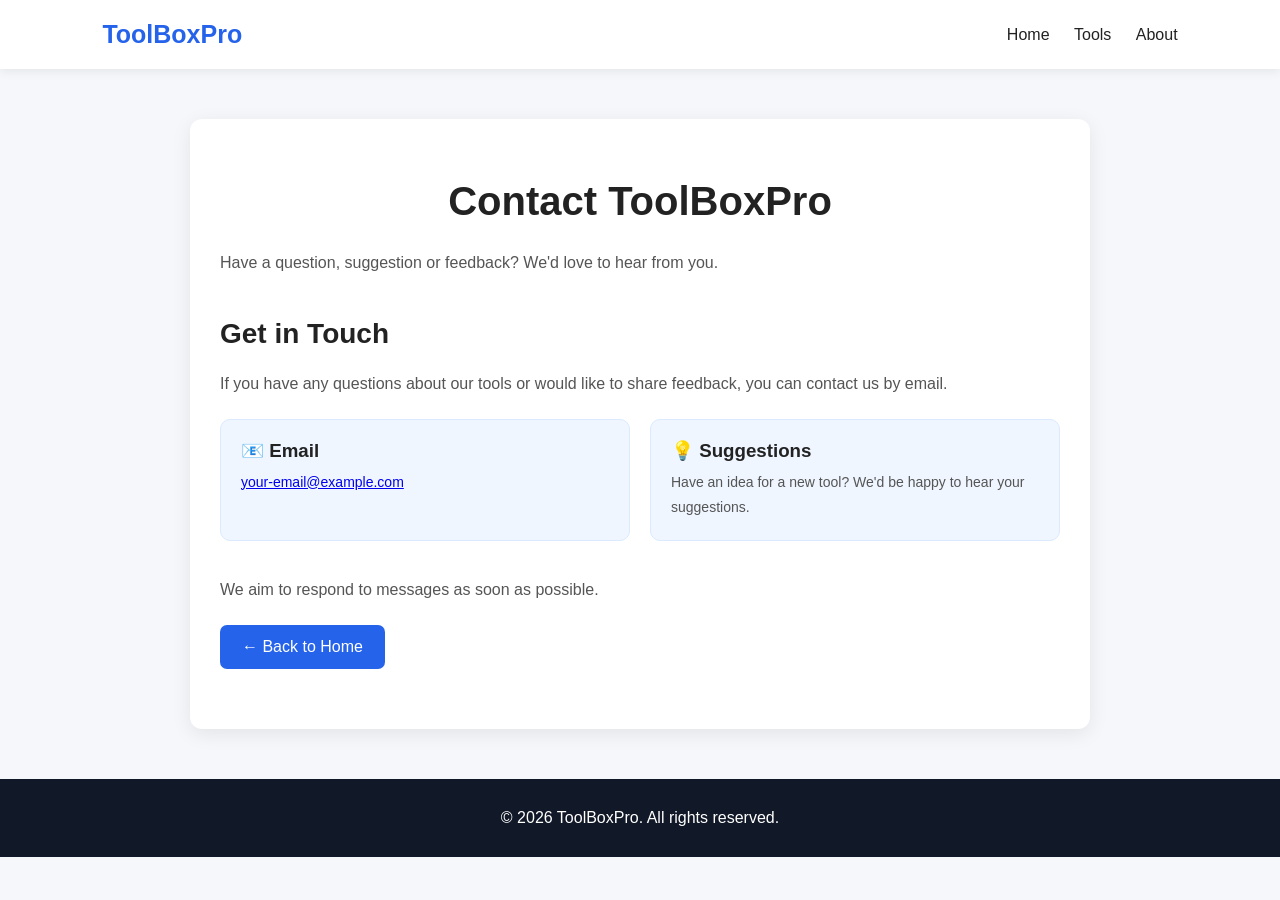
==== pages/contact.html @ 93ff9294 "Initial ToolBoxPro website" ====
<!DOCTYPE html>
<html lang="en">

<head>
    <meta charset="UTF-8">
    <meta name="viewport" content="width=device-width, initial-scale=1.0">

    <title>Contact ToolBoxPro</title>

    <meta
        name="description"
        content="Contact ToolBoxPro for questions, feedback or suggestions."
    >

    <link rel="stylesheet" href="../style.css">
</head>

<body>

    <!-- Header -->
    <header>

        <div class="logo">
            ToolBoxPro
        </div>

        <nav>
            <a href="../index.html">Home</a>
            <a href="../index.html#tools">Tools</a>
            <a href="about.html">About</a>
        </nav>

    </header>


    <!-- Contact Content -->
    <main>

        <section class="info-page">

            <h1>Contact ToolBoxPro</h1>

            <p>
                Have a question, suggestion or feedback?
                We'd love to hear from you.
            </p>

            <h2>Get in Touch</h2>

            <p>
                If you have any questions about our tools or would
                like to share feedback, you can contact us by email.
            </p>

            <div class="info-list">

                <div>
                    <h3>📧 Email</h3>

                    <p>
                        <a href="mailto:your-email@example.com">
                            your-email@example.com
                        </a>
                    </p>
                </div>

                <div>
                    <h3>💡 Suggestions</h3>

                    <p>
                        Have an idea for a new tool?
                        We'd be happy to hear your suggestions.
                    </p>
                </div>

            </div>


            <p>
                We aim to respond to messages as soon as possible.
            </p>


            <a href="../index.html" class="btn">
                ← Back to Home
            </a>

        </section>

    </main>


    <!-- Footer -->
    <footer>

        <p>
            © 2026 ToolBoxPro. All rights reserved.
        </p>

    </footer>

</body>

</html>
---- style.css ----
* {
    margin: 0;
    padding: 0;
    box-sizing: border-box;
}

body {
    font-family: Arial, sans-serif;
    background: #f5f7fb;
    color: #222;
}

/* Header */
header {
    background: white;
    padding: 20px 8%;
    display: flex;
    justify-content: space-between;
    align-items: center;
    box-shadow: 0 2px 10px rgba(0, 0, 0, 0.08);
}

.logo {
    font-size: 25px;
    font-weight: bold;
    color: #2563eb;
}

nav a {
    text-decoration: none;
    color: #222;
    margin-left: 20px;
    transition: color 0.2s ease;
}

nav a:hover {
    color: #2563eb;
}


/* Hero */
.hero {
    background: white;
    padding: 110px 20px;
    text-align: center;
}

.hero-content {
    max-width: 800px;
    margin: auto;
}

.hero-badge {
    display: inline-block;
    padding: 8px 16px;
    margin-bottom: 20px;
    background: #eff6ff;
    color: #2563eb;
    border-radius: 20px;
    font-size: 14px;
    font-weight: bold;
}

.hero h1 {
    font-size: 48px;
    line-height: 1.2;
    margin-bottom: 20px;
}

.hero p {
    max-width: 650px;
    margin: 0 auto 30px;
    font-size: 18px;
    line-height: 1.7;
    color: #666;
}

.hero-buttons {
    display: flex;
    justify-content: center;
    gap: 15px;
    flex-wrap: wrap;
}


/* Buttons */
.btn {
    display: inline-block;
    background: #2563eb;
    color: white;
    padding: 13px 22px;
    border-radius: 7px;
    text-decoration: none;
    transition: background 0.2s ease, transform 0.2s ease;
}

.btn:hover {
    background: #1d4ed8;
    transform: translateY(-2px);
}

.secondary-btn {
    background: transparent;
    color: #2563eb;
    border: 1px solid #2563eb;
}

.secondary-btn:hover {
    background: #2563eb;
    color: white;
}


/* Tools Section */
.tools-section {
    padding: 80px 8%;
    text-align: center;
}

.tools-section h2 {
    font-size: 35px;
    margin-bottom: 15px;
}

.tools-intro {
    color: #666;
    margin-bottom: 35px;
}


/* Search */
.tool-search {
    width: 80%;
    max-width: 500px;
    padding: 14px 18px;
    margin-bottom: 35px;
    border: 1px solid #ccc;
    border-radius: 8px;
    font-size: 16px;
    outline: none;
}

.tool-search:focus {
    border-color: #2563eb;
    box-shadow: 0 0 0 3px rgba(37, 99, 235, 0.1);
}


/* Tool Cards */
.tools-container {
    display: grid;
    grid-template-columns: repeat(auto-fit, minmax(220px, 1fr));
    gap: 25px;
}

.tool-card {
    background: white;
    padding: 30px 20px;
    border-radius: 10px;
    border: 1px solid #e5e7eb;
    box-shadow: 0 5px 15px rgba(0, 0, 0, 0.08);
    transition: transform 0.25s ease, box-shadow 0.25s ease;
}

.tool-card:hover {
    transform: translateY(-6px);
    box-shadow: 0 12px 25px rgba(37, 99, 235, 0.15);
}

.tool-card h3 {
    margin-bottom: 12px;
    font-size: 20px;
}

.tool-card p {
    line-height: 1.6;
    color: #666;
    margin-bottom: 20px;
}

.tool-btn {
    display: inline-block;
    background: #2563eb;
    color: white;
    padding: 10px 18px;
    border-radius: 6px;
    text-decoration: none;
    transition: background 0.2s ease, transform 0.2s ease;
}

.tool-btn:hover {
    background: #1d4ed8;
    transform: translateY(-2px);
}


/* About Section */
.about {
    background: white;
    padding: 70px 10%;
    text-align: center;
}

.about h2 {
    margin-bottom: 20px;
}

.about p {
    max-width: 700px;
    margin: 0 auto 25px;
    line-height: 1.7;
    color: #666;
}


/* Footer */
footer {
    background: #111827;
    color: white;
    text-align: center;
    padding: 30px;
}

.footer-links {
    margin-top: 15px;
}

.footer-links a {
    color: #dbeafe;
    text-decoration: none;
    margin: 0 10px;
    font-size: 14px;
}

.footer-links a:hover {
    color: #60a5fa;
    text-decoration: underline;
}


/* Info Pages */
.info-page {
    max-width: 900px;
    margin: 50px auto;
    padding: 60px 30px;
    background: white;
    border-radius: 12px;
    box-shadow: 0 5px 20px rgba(0, 0, 0, 0.08);
}

.info-page h1 {
    font-size: 40px;
    margin-bottom: 25px;
    text-align: center;
}

.info-page h2 {
    font-size: 28px;
    margin-top: 40px;
    margin-bottom: 20px;
}

.info-page h3 {
    margin-bottom: 8px;
}

.info-page p {
    line-height: 1.8;
    color: #555;
    margin-bottom: 20px;
}

.info-list {
    display: grid;
    grid-template-columns: repeat(auto-fit, minmax(220px, 1fr));
    gap: 20px;
    margin-bottom: 35px;
}

.info-list div {
    padding: 20px;
    background: #eff6ff;
    border-radius: 10px;
    border: 1px solid #dbeafe;
}

.info-list p {
    margin-bottom: 0;
    font-size: 14px;
}


/* Individual Tool Pages */
.tool-page {
    max-width: 800px;
    margin: 50px auto;
    padding: 60px 30px;
    text-align: center;
}

.tool-header {
    margin-bottom: 35px;
}

.tool-icon {
    display: inline-block;
    font-size: 45px;
    margin-bottom: 15px;
}

.tool-header h1 {
    font-size: 40px;
    margin-bottom: 15px;
}

.tool-header p {
    color: #666;
    font-size: 17px;
}


/* Calculator */
.calculator-box {
    max-width: 500px;
    margin: auto;
    padding: 35px;
    background: white;
    border-radius: 12px;
    box-shadow: 0 8px 25px rgba(0, 0, 0, 0.08);
    text-align: left;
}

.calculator-box label {
    display: block;
    margin-bottom: 8px;
    font-weight: bold;
}

.calculator-box input {
    width: 100%;
    padding: 13px;
    margin-bottom: 20px;
    border: 1px solid #ccc;
    border-radius: 7px;
    font-size: 16px;
}

.calculator-box input:focus {
    outline: none;
    border-color: #2563eb;
}

.calculator-box button {
    width: 100%;
    padding: 14px;
    border: none;
    border-radius: 7px;
    background: #2563eb;
    color: white;
    font-size: 16px;
    cursor: pointer;
}

.calculator-box button:hover {
    background: #1d4ed8;
}

.result {
    margin-top: 25px;
    padding: 18px;
    background: #eff6ff;
    border-radius: 8px;
    text-align: center;
    font-weight: bold;
    color: #1d4ed8;
}

.back-link {
    display: inline-block;
    margin-top: 30px;
    color: #2563eb;
    text-decoration: none;
    font-weight: bold;
}

.back-link:hover {
    text-decoration: underline;
}


/* Word Counter */
.counter-box {
    max-width: 700px;
    margin: auto;
    padding: 30px;
    background: white;
    border-radius: 12px;
    box-shadow: 0 8px 25px rgba(0, 0, 0, 0.08);
}

.counter-box textarea {
    width: 100%;
    min-height: 250px;
    padding: 18px;
    border: 1px solid #ccc;
    border-radius: 8px;
    resize: vertical;
    font-size: 16px;
    font-family: Arial, sans-serif;
}

.counter-box textarea:focus {
    outline: none;
    border-color: #2563eb;
}

.counter-results {
    display: grid;
    grid-template-columns: repeat(3, 1fr);
    gap: 15px;
    margin-top: 20px;
}

.counter-item {
    padding: 20px 10px;
    background: #eff6ff;
    border-radius: 8px;
    text-align: center;
}

.counter-item span {
    display: block;
    font-size: 28px;
    font-weight: bold;
    margin-bottom: 5px;
    color: #2563eb;
}

.counter-item small {
    color: #666;
}


/* Password Generator */
.password-box {
    max-width: 550px;
    margin: auto;
    padding: 35px;
    background: white;
    border-radius: 12px;
    box-shadow: 0 8px 25px rgba(0, 0, 0, 0.08);
    text-align: left;
}

.password-box > label {
    display: block;
    margin-bottom: 8px;
    font-weight: bold;
}

.password-box > input {
    width: 100%;
    padding: 13px;
    border: 1px solid #ccc;
    border-radius: 7px;
    font-size: 16px;
    margin-bottom: 20px;
}

.password-options {
    margin-bottom: 25px;
}

.password-options label {
    display: block;
    margin-bottom: 12px;
}

.password-options input {
    margin-right: 8px;
    accent-color: #2563eb;
}

.password-box > button {
    width: 100%;
    padding: 14px;
    border: none;
    border-radius: 7px;
    background: #2563eb;
    color: white;
    font-size: 16px;
    cursor: pointer;
}

.password-box > button:hover {
    background: #1d4ed8;
}

.password-result {
    margin-top: 25px;
}

.password-result input {
    width: 100%;
    padding: 14px;
    border: 1px solid #ccc;
    border-radius: 7px;
    font-size: 16px;
    margin-bottom: 12px;
}

.copy-btn {
    width: 100%;
    padding: 12px;
    border: 1px solid #2563eb;
    border-radius: 7px;
    background: white;
    color: #2563eb;
    cursor: pointer;
    font-size: 15px;
}

.copy-btn:hover {
    background: #2563eb;
    color: white;
}


/* QR Code Generator */
.qr-box {
    max-width: 550px;
    margin: auto;
    padding: 35px;
    background: white;
    border-radius: 12px;
    box-shadow: 0 8px 25px rgba(0, 0, 0, 0.08);
    text-align: left;
}

.qr-box label {
    display: block;
    margin-bottom: 8px;
    font-weight: bold;
}

.qr-box input {
    width: 100%;
    padding: 14px;
    margin-bottom: 20px;
    border: 1px solid #ccc;
    border-radius: 7px;
    font-size: 16px;
}

.qr-box input:focus {
    outline: none;
    border-color: #2563eb;
}

.qr-box > button {
    width: 100%;
    padding: 14px;
    border: none;
    border-radius: 7px;
    background: #2563eb;
    color: white;
    font-size: 16px;
    cursor: pointer;
}

.qr-box > button:hover {
    background: #1d4ed8;
}

.qr-result {
    min-height: 220px;
    margin-top: 30px;
    display: flex;
    justify-content: center;
    align-items: center;
}

.qr-result img {
    max-width: 220px;
}


/* Image Compressor */
.compressor-box {
    max-width: 600px;
    margin: auto;
    padding: 35px;
    background: white;
    border-radius: 12px;
    box-shadow: 0 8px 25px rgba(0, 0, 0, 0.08);
    text-align: left;
}

.compressor-box > label {
    display: block;
    margin-bottom: 10px;
    font-weight: bold;
}

.compressor-box input[type="file"] {
    width: 100%;
    padding: 12px;
    margin-bottom: 25px;
    border: 1px solid #ccc;
    border-radius: 7px;
}

.quality-row {
    display: flex;
    align-items: center;
    gap: 15px;
    margin-bottom: 25px;
}

.quality-row input[type="range"] {
    flex: 1;
    accent-color: #2563eb;
}

#qualityValue {
    min-width: 45px;
    font-weight: bold;
    color: #2563eb;
}

.compressor-box > button {
    width: 100%;
    padding: 14px;
    border: none;
    border-radius: 7px;
    background: #2563eb;
    color: white;
    font-size: 16px;
    cursor: pointer;
}

.compressor-box > button:hover {
    background: #1d4ed8;
}

.compress-result {
    margin-top: 25px;
}

.compression-result {
    padding: 20px;
    background: #eff6ff;
    border-radius: 8px;
}

.compression-result p {
    margin-bottom: 10px;
}

.download-btn {
    display: inline-block;
    margin-top: 15px;
    padding: 12px 18px;
    background: #2563eb;
    color: white;
    text-decoration: none;
    border-radius: 7px;
}

.download-btn:hover {
    background: #1d4ed8;
}


/* Mobile */
@media (max-width: 600px) {

    header {
        padding: 15px 5%;
        flex-direction: column;
        gap: 15px;
    }

    nav a {
        margin: 0 8px;
        font-size: 14px;
    }

    .hero {
        padding: 70px 20px;
    }

    .hero h1 {
        font-size: 34px;
    }

    .hero p {
        font-size: 16px;
    }

    .hero-buttons {
        flex-direction: column;
        align-items: center;
    }

    .hero-buttons .btn {
        width: 200px;
    }

    .tools-section {
        padding: 50px 5%;
    }

    .tools-section h2,
    .about h2 {
        font-size: 27px;
    }

    .tool-card {
        padding: 25px 15px;
    }

    .about {
        padding: 50px 8%;
    }

    .info-page {
        margin: 30px 5%;
        padding: 40px 20px;
    }

    .info-page h1 {
        font-size: 30px;
    }

    .info-page h2 {
        font-size: 24px;
    }

    .tool-page {
        padding: 40px 20px;
        margin: 20px auto;
    }

    .tool-header h1 {
        font-size: 30px;
    }

    .calculator-box {
        padding: 25px 20px;
    }

    .counter-results {
        grid-template-columns: 1fr;
    }

    .counter-box {
        padding: 20px;
    }

    .password-box {
        padding: 25px 20px;
    }

    .compressor-box {
        padding: 25px 20px;
    }
}
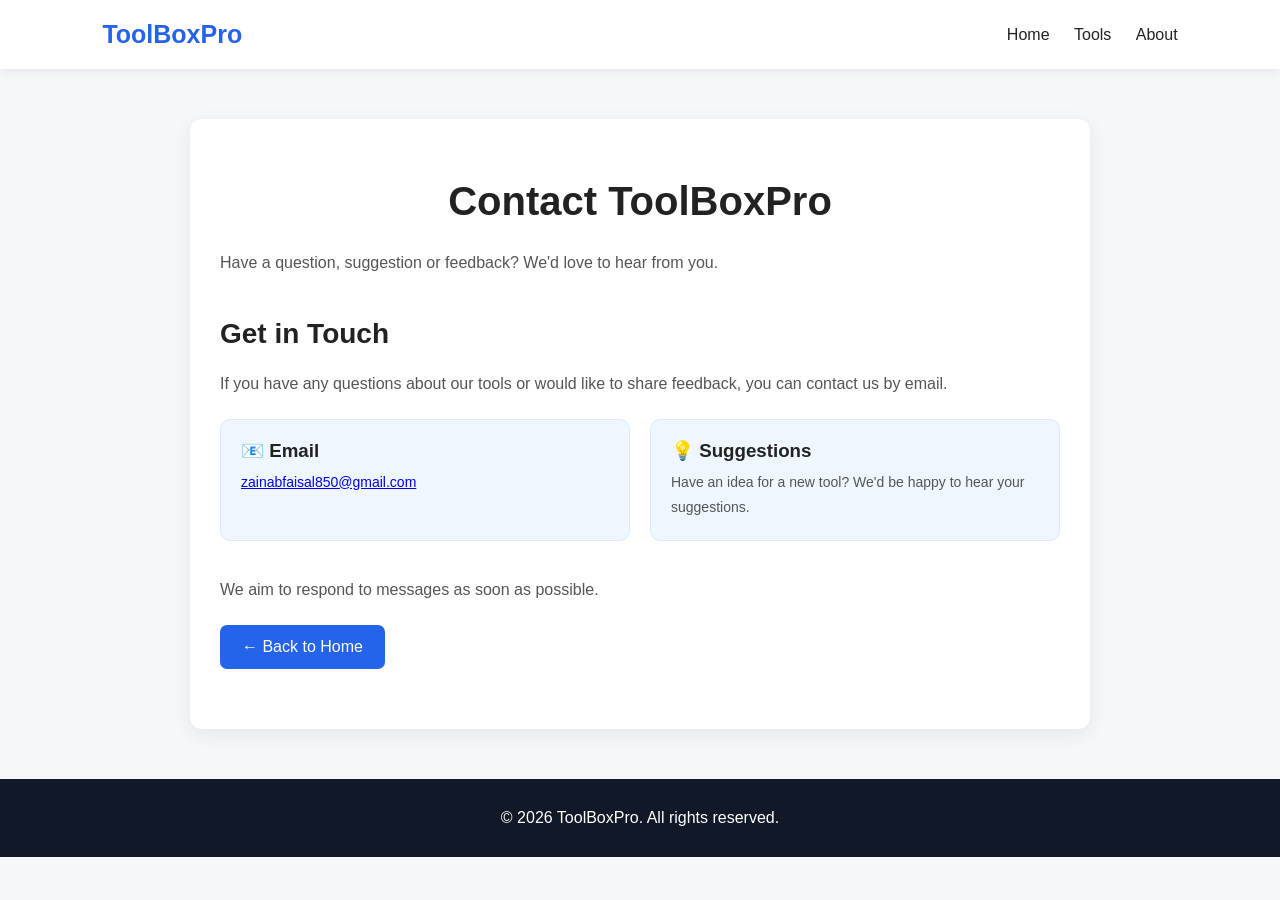
==== commit 5befd910: "Update contact email" ====
--- a/pages/contact.html
+++ b/pages/contact.html
@@ -57,11 +57,11 @@
                 <div>
                     <h3>📧 Email</h3>
 
-                    <p>
-                        <a href="mailto:your-email@example.com">
-                            your-email@example.com
-                        </a>
-                    </p>
+                   <p>
+    <a href="mailto:zainabfaisal850@gmail.com">
+        zainabfaisal850@gmail.com
+    </a>
+</p>
                 </div>
 
                 <div>
